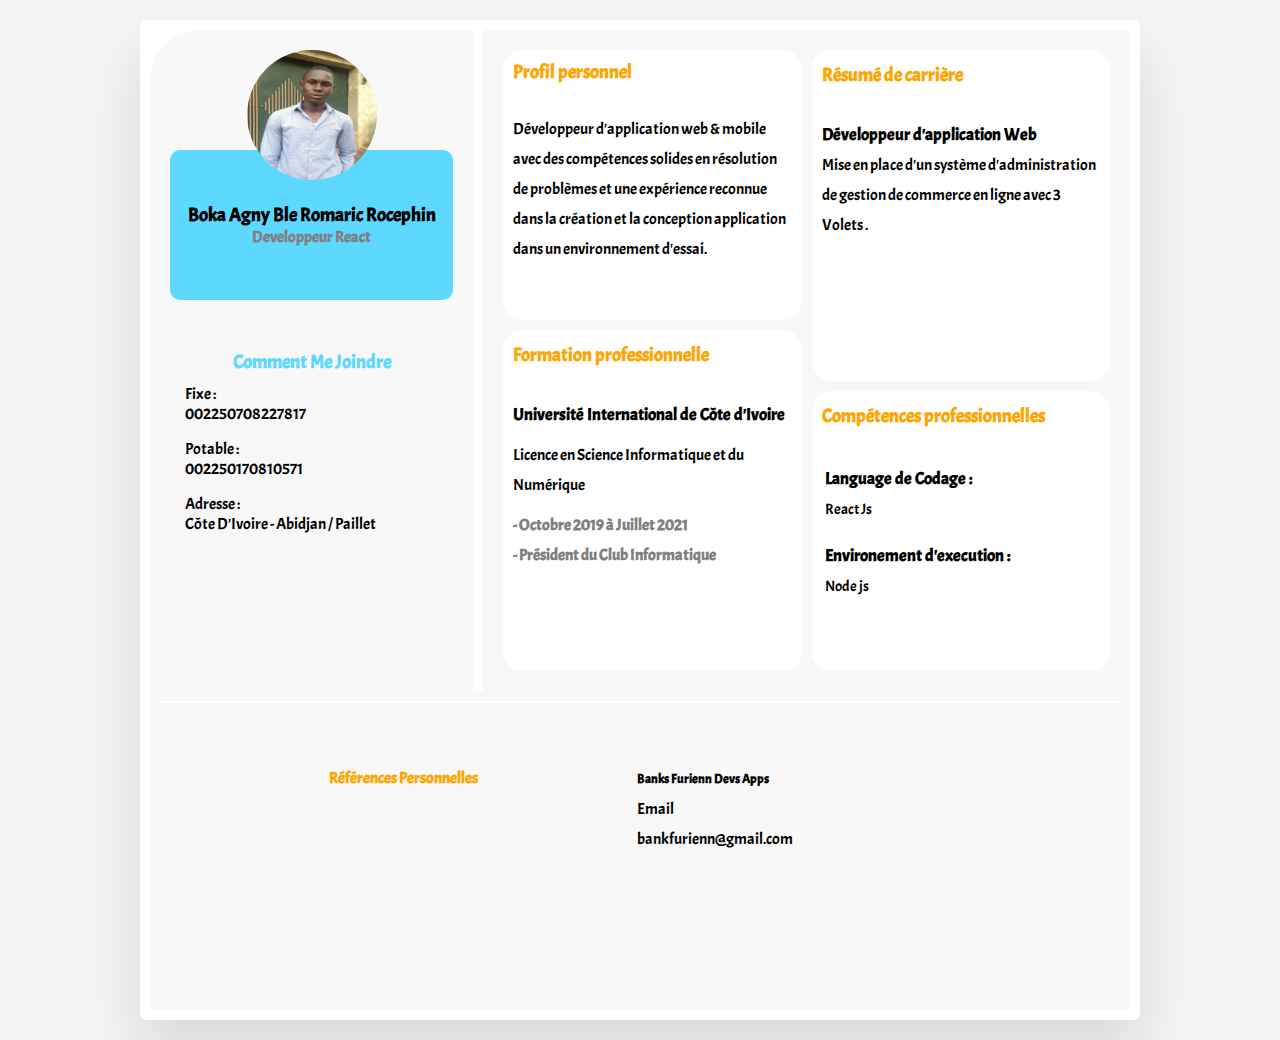
==== index.html @ c64511df "mrbanks" ====
<!DOCTYPE html>
<html lang="en">
<head>
    <meta charset="UTF-8">
    <meta http-equiv="X-UA-Compatible" content="IE=edge">
    <meta name="viewport" content="width=device-width, initial-scale=1.0">
    <title> Mr Banks Furienn | Developeur Full Stack </title>
    <link rel="shortcut icon" href="cv.png" type="image/png">
    <link rel="stylesheet" href="style.css">
</head>
<body>
    <div class="container">
        <section class="left__part">
            <img src="user.jpg" alt="Mon profil">
            <div class="img__user">
                <div class="user__data">
                    <h3 class="user__name">Boka Agny Ble Romaric Rocephin</h3>
                    <span class="user__post">Developpeur React</span>
                </div>
            </div>
            <div class="user__info">
                <h3>Comment Me Joindre</h3>
                <div class="user__data">
                    <span>Fixe : </span>
                    <p>002250708227817</p>
                </div>
                <div class="user__data">
                    <span>Potable : </span>
                    <p>002250170810571</p>
                </div>
                <div class="user__data">
                    <span>Adresse : </span>
                    <p>Côte D'Ivoire - Abidjan / Paillet</p>
                </div>
            </div>
        </section>
        <section class="right__part">
            <div class="personal__profil">
                <h3 class="title">Profil personnel</h3>

                <p>
                    Développeur d'application web & mobile
                    avec des compétences
                    solides en résolution de
                    problèmes et une
                    expérience reconnue dans
                    la création et la conception
                    application dans un
                    environnement d'essai.
                </p>
            </div>
            <div class="resume__carr">
                <h3 class="title">Résumé de carrière</h3>

                <div class="resume_info">

                    <h3> Développeur d'application Web </h3>
                    <p>
                        Mise en place d'un système d'administration de gestion de commerce en ligne avec 3 Volets .
                    </p>

                </div>
            </div>
            <div class="formation__pro">
                <h3 class="title">Formation professionnelle</h3>
                <div class="formation_info">
                    <h3> Université International de Côte d'Ivoire </h3>
                    <p>Licence en Science Informatique et du Numérique</p>

                    <div class="data">
                        <ul>
                            <li> - Octobre 2019 à Juillet 2021 </li>
                            <li> - Président du Club Informatique </li>
                        </ul>
                    </div>
                </div>
            </div>
            <div class="competence__pro">
                <h3 class="title">Compétences professionnelles</h3>

                <div class="data_info">
                    <div class="data">
                        <h3>Language de Codage : </h3>
                        <span> React Js</span>
                    </div>
                    <div class="data">
                        <h3> Environement d'execution : </h3>
                        <span> Node js</span>
                    </div>
                </div>
            </div>
        </section>
        <section class="footer">
            <hr>
            <div class="footer__info">
                <div class="title">
                    <h4>Références Personnelles</h4>
                </div>
                <div>
                    <h5>Banks Furienn Devs Apps</h5>
                    <p>
                       Email <br>
                        bankfurienn@gmail.com
                    </p>
                </div>
                <div></div>
            </div>
        </section>
    </div>
</body>
</html>
---- style.css ----
@import url('https://fonts.googleapis.com/css2?family=Acme&display=swap');

*{
    padding:0;
    margin: 0;
    box-sizing: border-box;
    font-family: 'Acme', sans-serif;
    overflow-x: hidden;
}

body{
    padding:20px;
    background-color: rgb(243, 243, 243);
    display: flex;
    justify-content: center;
    align-items: center;
    min-height: 100vh;
}

body::-webkit-scrollbar{
    width: 0px;
}

.container{
    position: relative;
    width:100%;
    max-width: 1000px;
    min-height: 1000px;
    background-color: #FFF;
    display: grid;
    grid-template-columns: 1fr 2fr;
    box-shadow: 0 35px 55px rgba(0,0,0,0.1);
    padding:10px;
    grid-template-areas: 
    
        "a b"
        "c c"
    ;
    border-radius:5px;
    column-gap:10px;
}

.left__part{
    position: relative;
    background-color: rgb(248, 248, 248);
    padding:20px;
    display: flex;
    grid-area: a;
    flex-direction: column;
    width:100%;
    gap:10px;
    border-top-left-radius: 50px;
}

.img__user{
    position: relative;
    width:100%;
    height: 150px;
    top:100px;
    text-align: center;
    background-color: rgb(93, 217, 255);
    padding:10px;
    border-radius:10px;
    display: flex;
    flex-direction: column;
    justify-content: center;
    align-items: center;
}

img{
    width:130px;
    height:130px;
    position: absolute;
    top:20px;
    left:calc(50% - 65px);
    z-index: 9999;
    border-radius:50%;
}

.user__info{
    position: relative;
    top:130px;
    padding: 10px;
}

.user__info h3{
    color:rgb(93, 217, 255);
    text-align: center;
}

.user__post{
    color: grey;
    font-weight: bolder;
}

.user__data{
    position: relative;
    width:100%;
    margin:5px 0;
    padding:5px;
}

.right__part{
    background-color:rgb(248, 248, 248);
    grid-area: b;
    position: relative;
    width:100%;
    padding:20px;
    display: grid;
    gap:10px;
    grid-template-areas: 
    "a b"
    "c b"
    "c e"
    ;
}

.personal__profil,
.resume__carr,
.formation__pro,
.competence__pro{
    border-radius:20px;
    background-color: white;
    padding:10px;
}

.competence__pro{
    grid-area: e;
    line-height: 30px;
}

.competence__pro .data_info .data{
    margin-bottom:10px;
    padding: 3px;
}

.competence__pro .data_info .data h3{
    font-weight: bolder;
    color: black;
    font-size: 17px;
}

.competence__pro .data_info .data span{
    font-size: 15px;
}

.personal__profil{
    grid-area: a;
}

.title{
    font-weight: bolder;
    color: orange;
    margin-bottom:30px;
}
.personal__profil p{
    line-height: 30px;
}

.resume__carr{
    grid-area: b;
    line-height: 30px;
}

.resume__carr .resume_info h3{
    font-weight: bolder;
    font-size: 17px;
}

.formation__pro{
    grid-area: c;
    line-height: 30px;
}

.formation__pro .formation_info h3{
    font-size:17px;
}

.formation__pro .formation_info p{
    margin-top: 10px;
}

.formation__pro .formation_info .data{
    margin-top: 10px;
    color: grey;
    font-weight: bolder;
}


.footer{
    grid-area: c;
    background-color:rgb(248, 248, 248);
    padding:10px;
    line-height: 30px;
}

.footer__info{
    display: flex;
    justify-content: space-evenly;
    align-items: baseline;
    margin-top: 50px;
    padding:10px;
}

hr{
    border: 1px solid white;
}

.footer__info .title{
    color: orange;
    font-weight: bolder;
}
/* media query */

@media screen and (max-width:550px){
    .right__part{
        gap:10px;
        grid-template-areas: 
        "a a"
        "b b"
        "c c"
        "e e"
        ;
    }
}

@media screen and (max-width:568px){
    .footer__info{
        flex-direction: column;
        align-items: flex-start;
        gap:10px;
    }
}

@media screen and (max-width:768px){
    .container{
        grid-template-areas: 
            "a a"
            "b b"
            "c c"
        ;
    }

    .left__part{
        height:580px;
    }

}
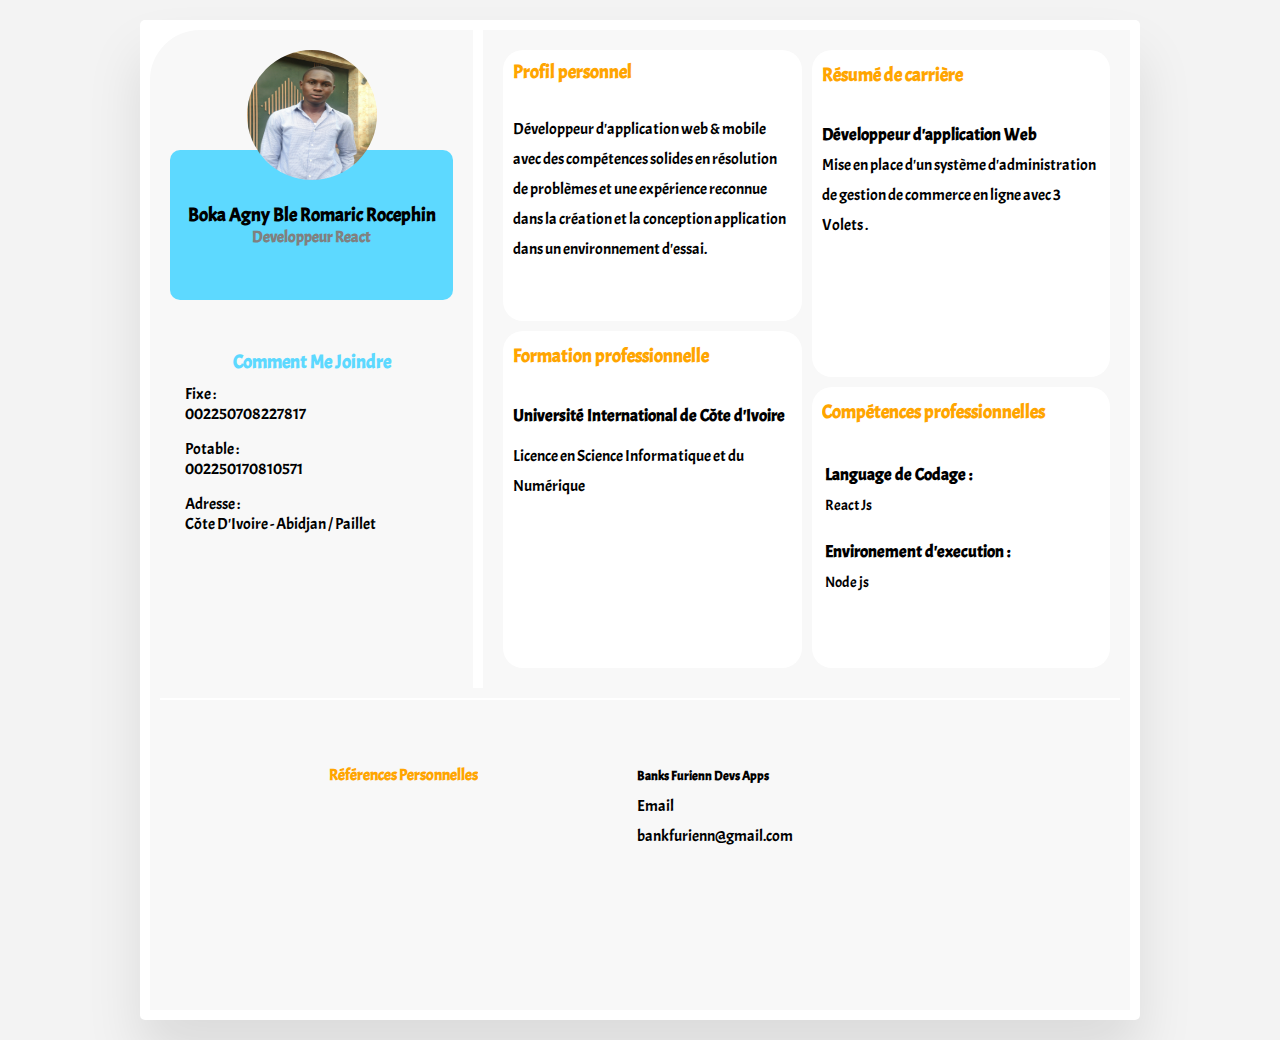
==== commit 9166c941: "mrbanks" ====
--- a/index.html
+++ b/index.html
@@ -66,13 +66,6 @@
                 <div class="formation_info">
                     <h3> Université International de Côte d'Ivoire </h3>
                     <p>Licence en Science Informatique et du Numérique</p>
-
-                    <div class="data">
-                        <ul>
-                            <li> - Octobre 2019 à Juillet 2021 </li>
-                            <li> - Président du Club Informatique </li>
-                        </ul>
-                    </div>
                 </div>
             </div>
             <div class="competence__pro">
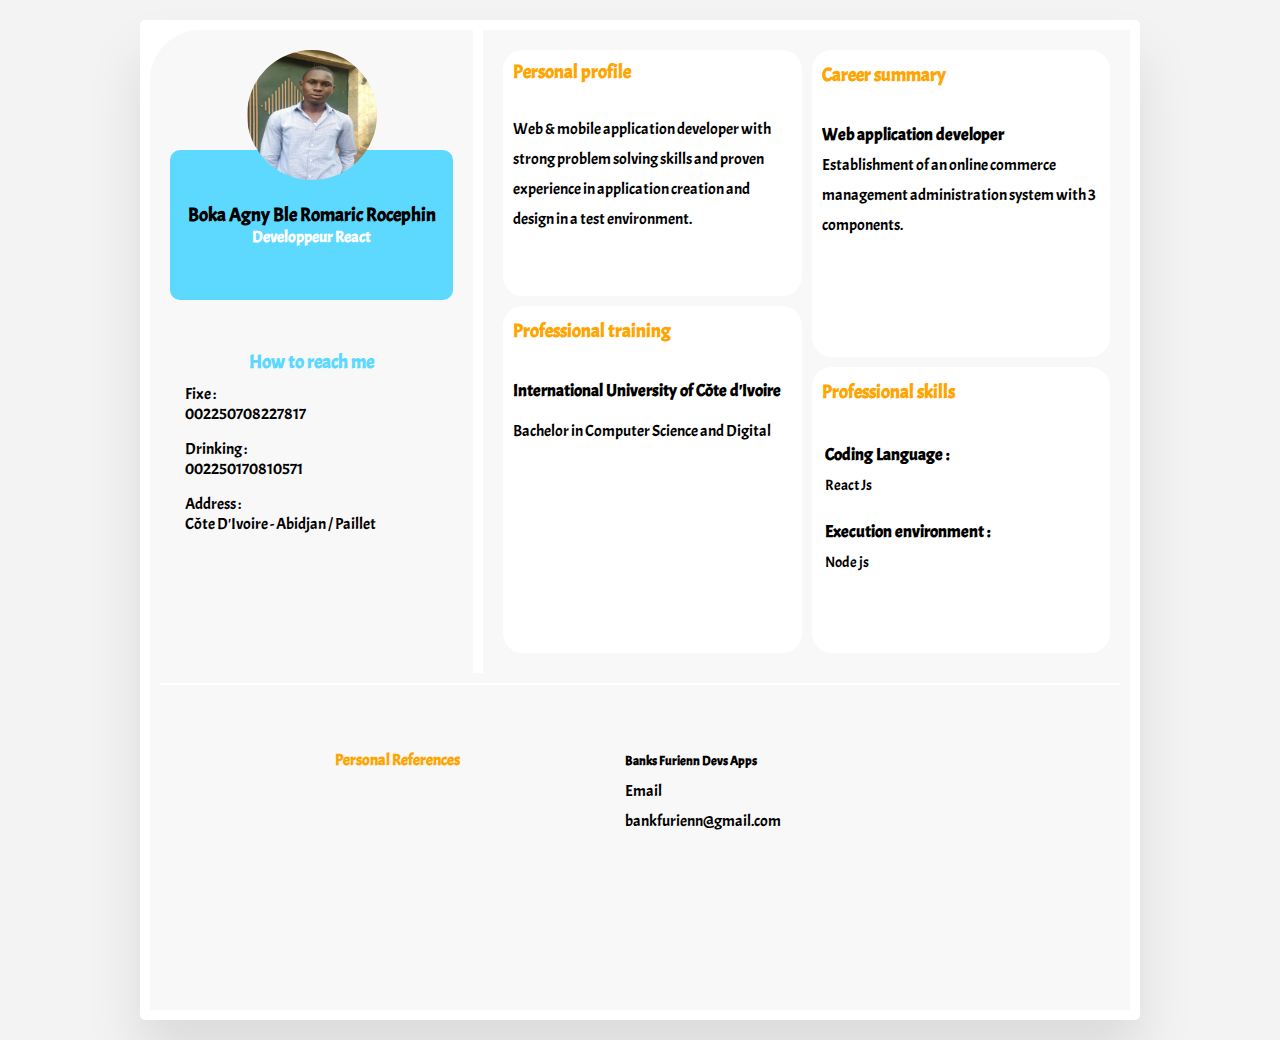
==== commit bed92b5f: "mrbanks" ====
--- a/index.html
+++ b/index.html
@@ -4,7 +4,7 @@
     <meta charset="UTF-8">
     <meta http-equiv="X-UA-Compatible" content="IE=edge">
     <meta name="viewport" content="width=device-width, initial-scale=1.0">
-    <title> Mr Banks Furienn | Developeur Full Stack </title>
+    <title> Mr Banks Furienn | Developeur React Js </title>
     <link rel="shortcut icon" href="cv.png" type="image/png">
     <link rel="stylesheet" href="style.css">
 </head>
@@ -19,65 +19,62 @@
                 </div>
             </div>
             <div class="user__info">
-                <h3>Comment Me Joindre</h3>
+                <h3>
+                    How to reach me</h3>
                 <div class="user__data">
                     <span>Fixe : </span>
                     <p>002250708227817</p>
                 </div>
                 <div class="user__data">
-                    <span>Potable : </span>
+                    <span>Drinking : </span>
                     <p>002250170810571</p>
                 </div>
                 <div class="user__data">
-                    <span>Adresse : </span>
+                    <span>Address : </span>
                     <p>Côte D'Ivoire - Abidjan / Paillet</p>
                 </div>
             </div>
         </section>
         <section class="right__part">
             <div class="personal__profil">
-                <h3 class="title">Profil personnel</h3>
+                <h3 class="title">Personal profile</h3>
 
                 <p>
-                    Développeur d'application web & mobile
-                    avec des compétences
-                    solides en résolution de
-                    problèmes et une
-                    expérience reconnue dans
-                    la création et la conception
-                    application dans un
-                    environnement d'essai.
+                    
+Web & mobile application developer with strong problem solving skills and proven experience in application creation and design in a test environment.
                 </p>
             </div>
             <div class="resume__carr">
-                <h3 class="title">Résumé de carrière</h3>
+                <h3 class="title">Career summary</h3>
 
                 <div class="resume_info">
 
-                    <h3> Développeur d'application Web </h3>
+                    <h3> Web application developer </h3>
                     <p>
-                        Mise en place d'un système d'administration de gestion de commerce en ligne avec 3 Volets .
+                        Establishment of an online commerce management administration system with 3 components.
                     </p>
 
                 </div>
             </div>
             <div class="formation__pro">
-                <h3 class="title">Formation professionnelle</h3>
+                <h3 class="title">
+                    Professional training</h3>
                 <div class="formation_info">
-                    <h3> Université International de Côte d'Ivoire </h3>
-                    <p>Licence en Science Informatique et du Numérique</p>
+                    <h3>International University of Côte d'Ivoire</h3>
+                    <p>Bachelor in Computer Science and Digital</p>
                 </div>
             </div>
             <div class="competence__pro">
-                <h3 class="title">Compétences professionnelles</h3>
+                <h3 class="title">
+                    Professional skills</h3>
 
                 <div class="data_info">
                     <div class="data">
-                        <h3>Language de Codage : </h3>
+                        <h3>Coding Language : </h3>
                         <span> React Js</span>
                     </div>
                     <div class="data">
-                        <h3> Environement d'execution : </h3>
+                        <h3> Execution environment : </h3>
                         <span> Node js</span>
                     </div>
                 </div>
@@ -87,7 +84,7 @@
             <hr>
             <div class="footer__info">
                 <div class="title">
-                    <h4>Références Personnelles</h4>
+                    <h4>Personal References</h4>
                 </div>
                 <div>
                     <h5>Banks Furienn Devs Apps</h5>
--- a/style.css
+++ b/style.css
@@ -89,7 +89,7 @@
 }
 
 .user__post{
-    color: grey;
+    color: white;
     font-weight: bolder;
 }
 
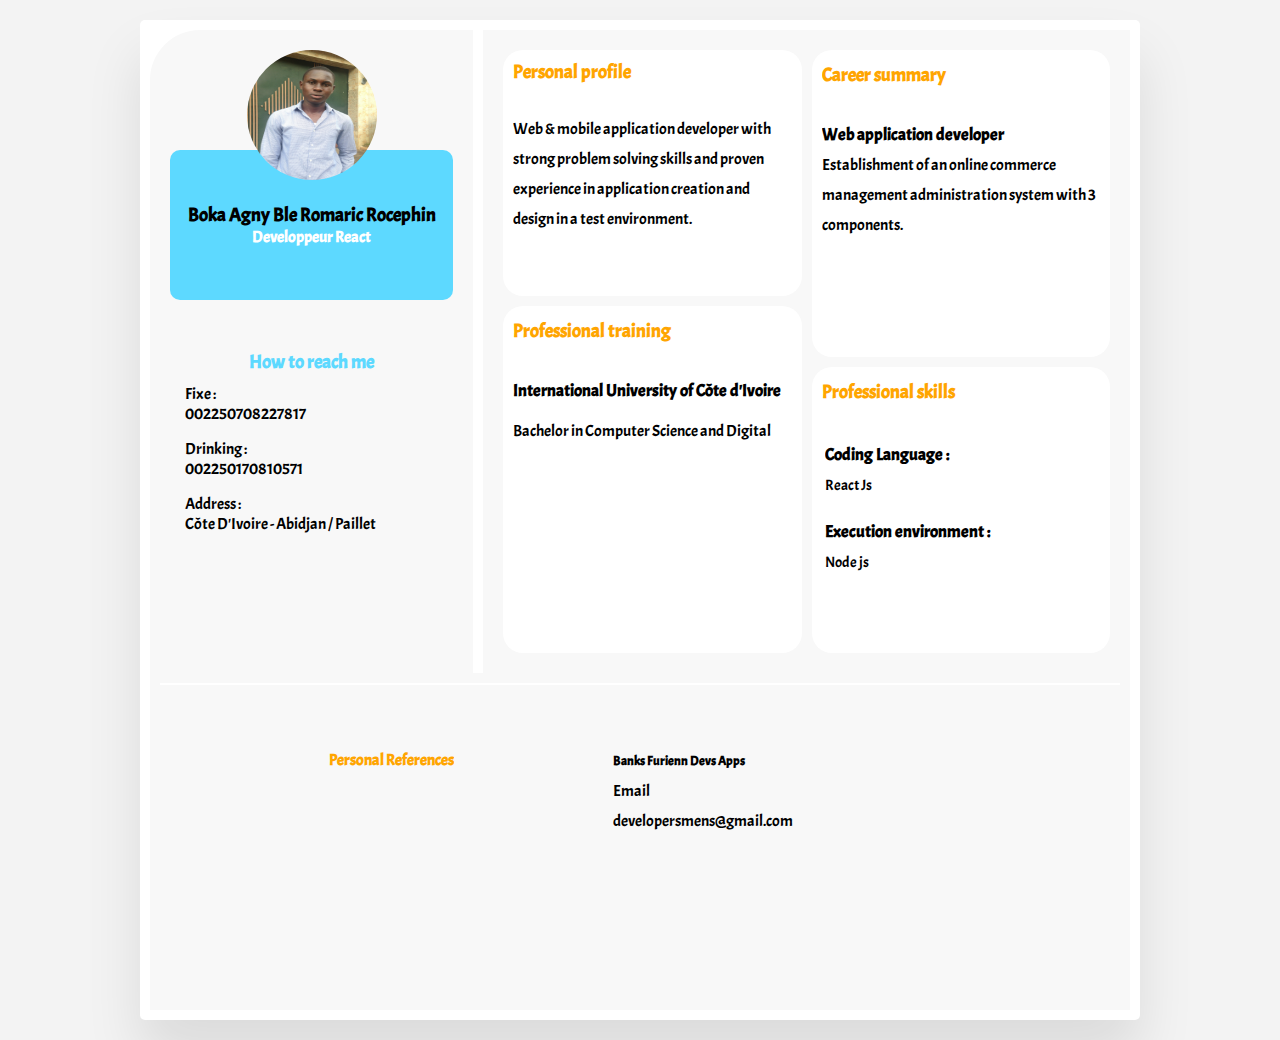
==== commit 8451b1bf: "Update index.html" ====
--- a/index.html
+++ b/index.html
@@ -90,7 +90,7 @@
                     <h5>Banks Furienn Devs Apps</h5>
                     <p>
                        Email <br>
-                        bankfurienn@gmail.com
+                       developersmens@gmail.com
                     </p>
                 </div>
                 <div></div>
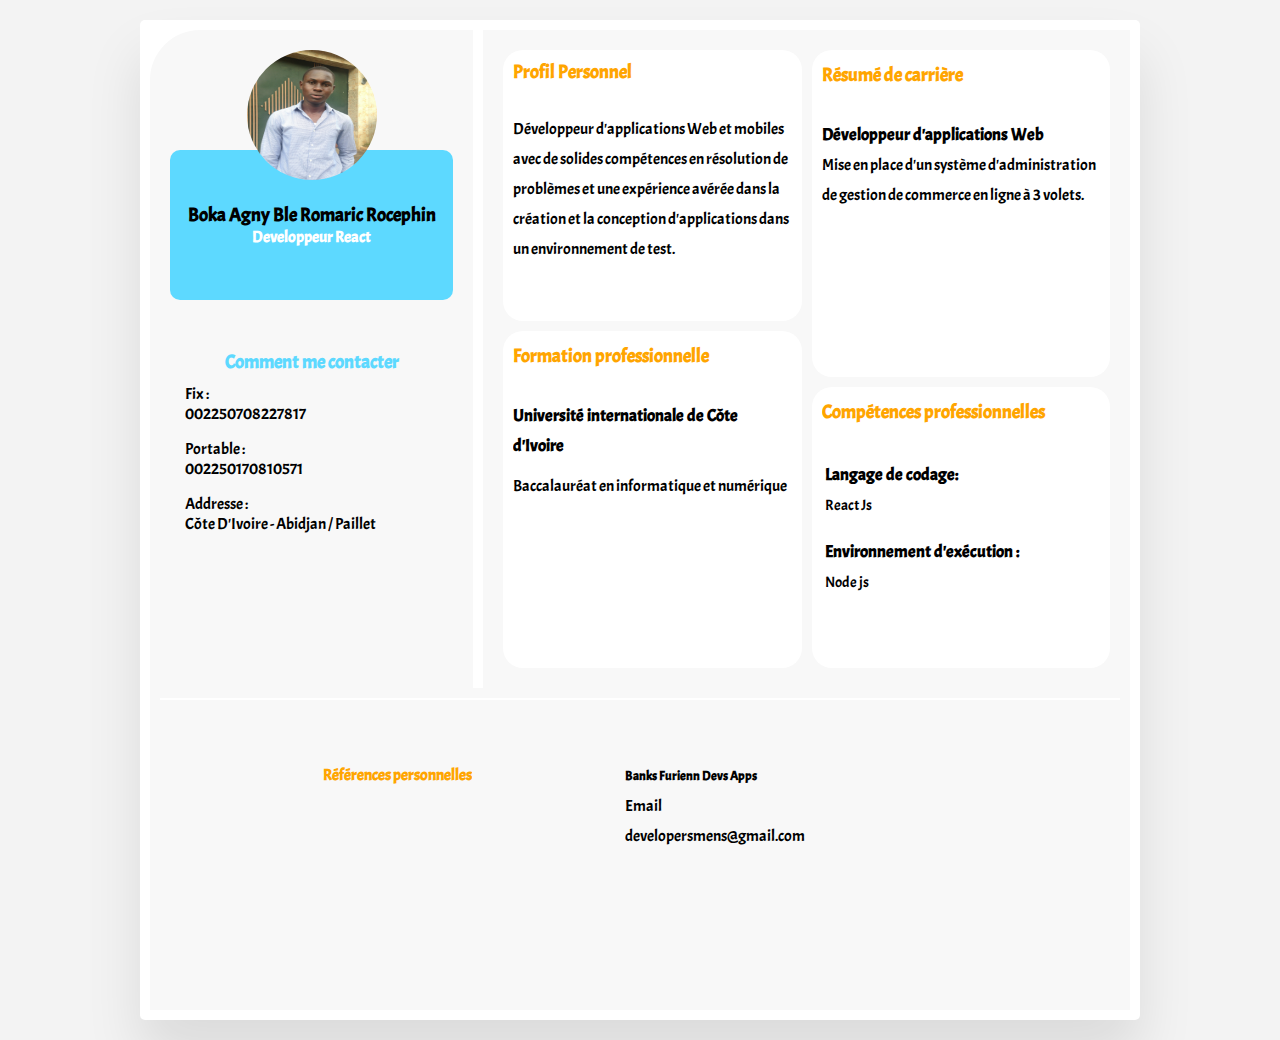
==== commit 442fee4b: "mrbanks" ====
--- a/index.html
+++ b/index.html
@@ -20,61 +20,67 @@
             </div>
             <div class="user__info">
                 <h3>
-                    How to reach me</h3>
+                    Comment me contacter</h3>
                 <div class="user__data">
-                    <span>Fixe : </span>
+                    <span>Fix : </span>
                     <p>002250708227817</p>
                 </div>
                 <div class="user__data">
-                    <span>Drinking : </span>
+                    <span>Portable : </span>
                     <p>002250170810571</p>
                 </div>
                 <div class="user__data">
-                    <span>Address : </span>
+                    <span>Addresse : </span>
                     <p>Côte D'Ivoire - Abidjan / Paillet</p>
                 </div>
             </div>
         </section>
         <section class="right__part">
             <div class="personal__profil">
-                <h3 class="title">Personal profile</h3>
+                <h3 class="title">Profil Personnel</h3>
 
                 <p>
                     
-Web & mobile application developer with strong problem solving skills and proven experience in application creation and design in a test environment.
+                    Développeur d'applications Web et mobiles avec de solides compétences en résolution de problèmes et une expérience avérée dans la création et la conception d'applications dans un environnement de test.
                 </p>
             </div>
             <div class="resume__carr">
-                <h3 class="title">Career summary</h3>
+                <h3 class="title">Résumé de carrière</h3>
 
                 <div class="resume_info">
 
-                    <h3> Web application developer </h3>
+                    <h3> 
+                        Développeur d'applications Web </h3>
                     <p>
-                        Establishment of an online commerce management administration system with 3 components.
+                        Mise en place d'un système d'administration de gestion de commerce en ligne à 3 volets.
                     </p>
 
                 </div>
             </div>
             <div class="formation__pro">
                 <h3 class="title">
-                    Professional training</h3>
+                    
+Formation professionnelle</h3>
                 <div class="formation_info">
-                    <h3>International University of Côte d'Ivoire</h3>
-                    <p>Bachelor in Computer Science and Digital</p>
+                    <h3>
+                        Université internationale de Côte d'Ivoire</h3>
+                    <p>Baccalauréat en informatique et numérique</p>
                 </div>
             </div>
             <div class="competence__pro">
                 <h3 class="title">
-                    Professional skills</h3>
+                    
+Compétences professionnelles</h3>
 
                 <div class="data_info">
                     <div class="data">
-                        <h3>Coding Language : </h3>
+                        <h3>
+                            Langage de codage: </h3>
                         <span> React Js</span>
                     </div>
                     <div class="data">
-                        <h3> Execution environment : </h3>
+                        <h3>
+                            Environnement d'exécution : </h3>
                         <span> Node js</span>
                     </div>
                 </div>
@@ -84,7 +90,7 @@
             <hr>
             <div class="footer__info">
                 <div class="title">
-                    <h4>Personal References</h4>
+                    <h4>Références personnelles</h4>
                 </div>
                 <div>
                     <h5>Banks Furienn Devs Apps</h5>
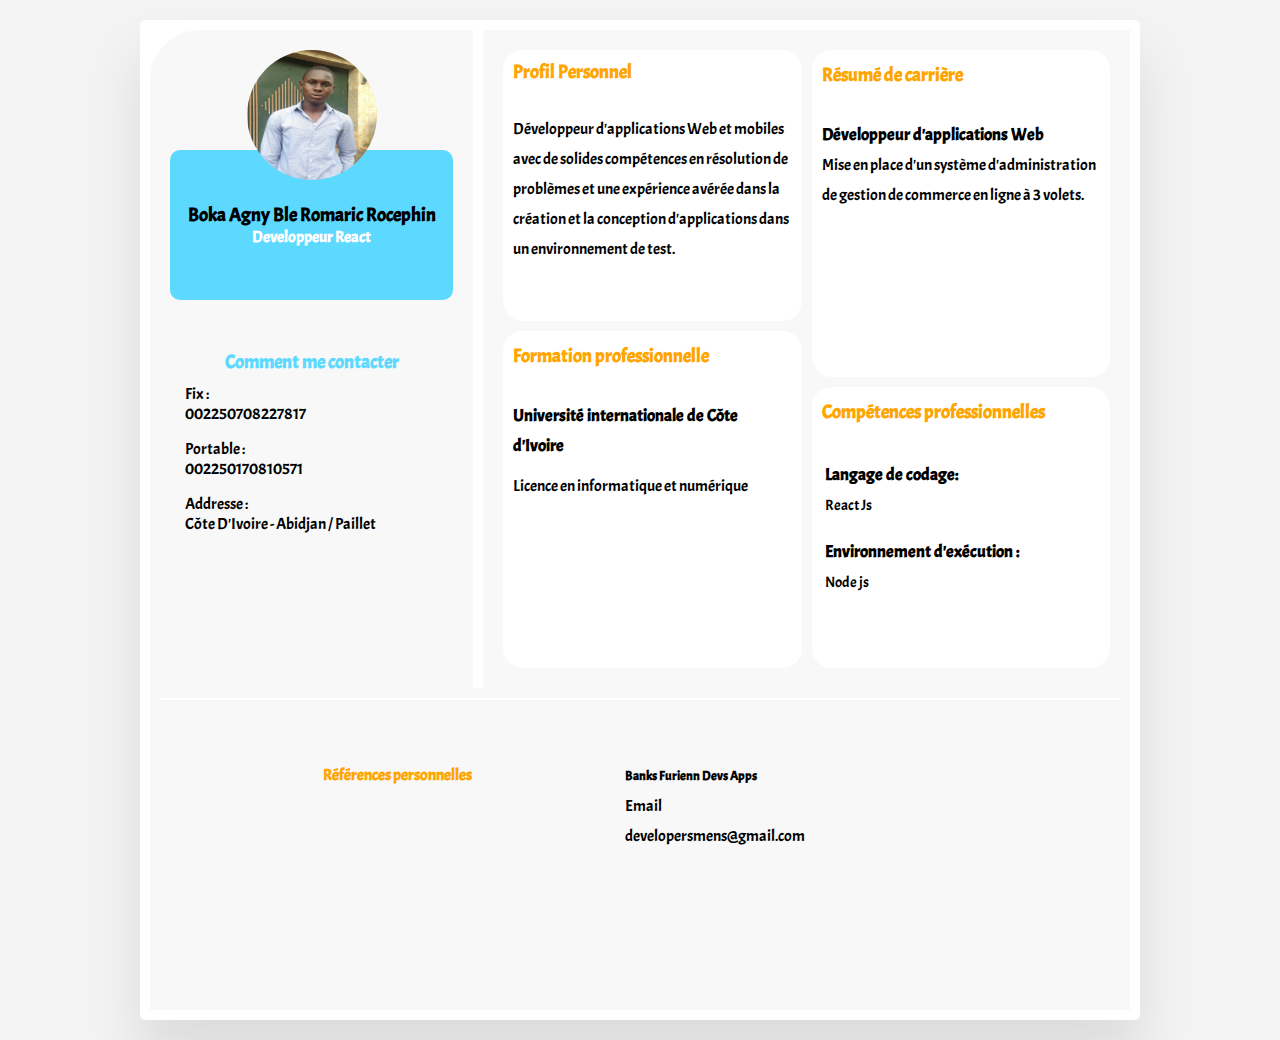
==== commit 6b9cab66: "Update index.html" ====
--- a/index.html
+++ b/index.html
@@ -64,7 +64,7 @@
                 <div class="formation_info">
                     <h3>
                         Université internationale de Côte d'Ivoire</h3>
-                    <p>Baccalauréat en informatique et numérique</p>
+                    <p>Licence en informatique et numérique</p>
                 </div>
             </div>
             <div class="competence__pro">
@@ -104,4 +104,4 @@
         </section>
     </div>
 </body>
-</html>+</html>
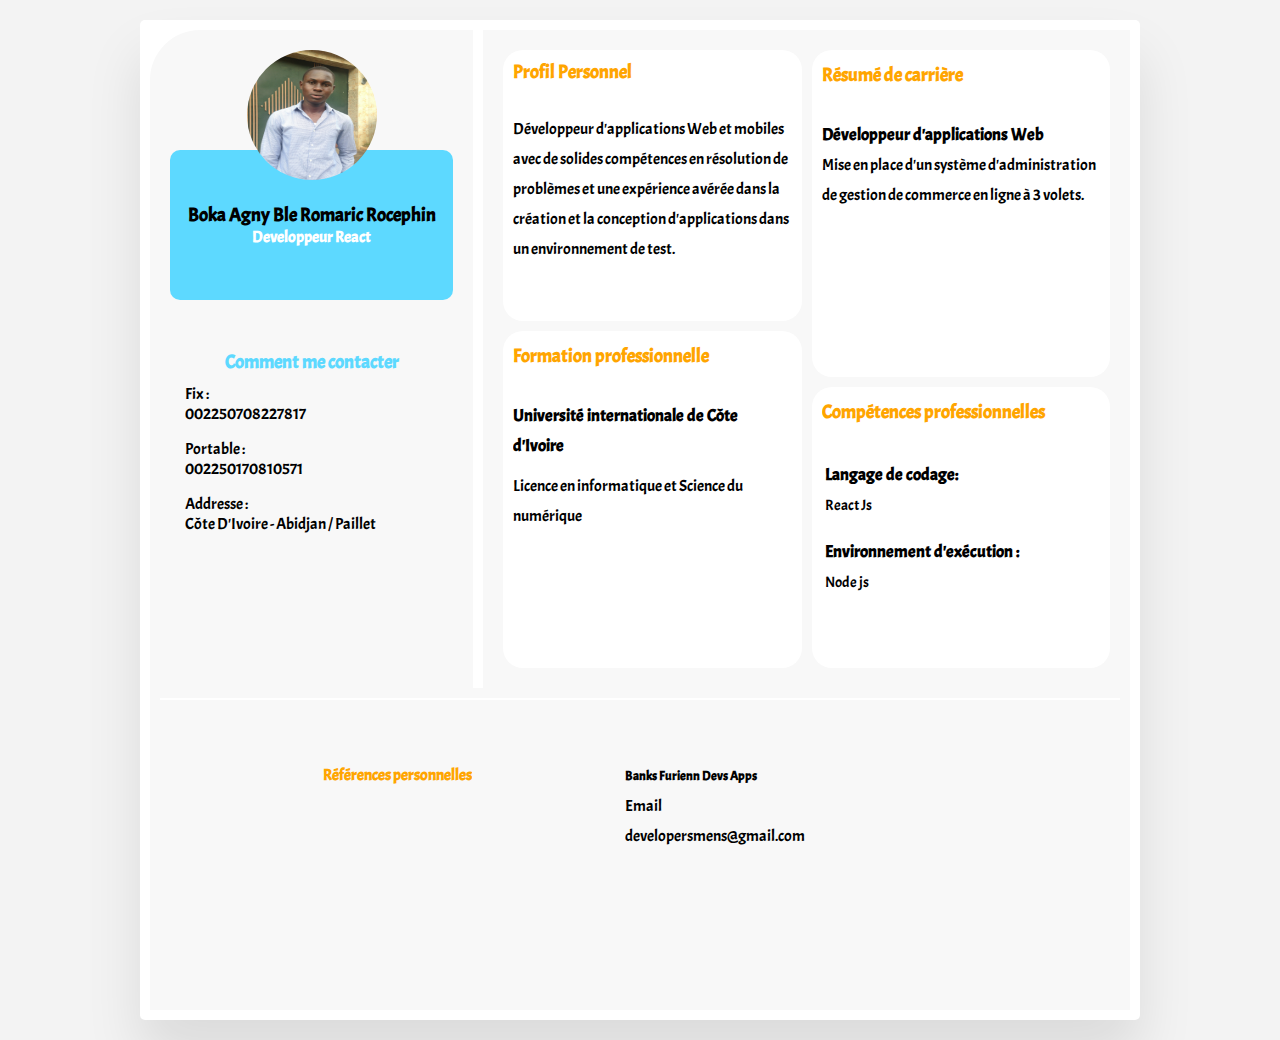
==== commit 1a94c712: "Update index.html" ====
--- a/index.html
+++ b/index.html
@@ -64,7 +64,7 @@
                 <div class="formation_info">
                     <h3>
                         Université internationale de Côte d'Ivoire</h3>
-                    <p>Licence en informatique et numérique</p>
+                    <p>Licence en informatique et Science du numérique</p>
                 </div>
             </div>
             <div class="competence__pro">
